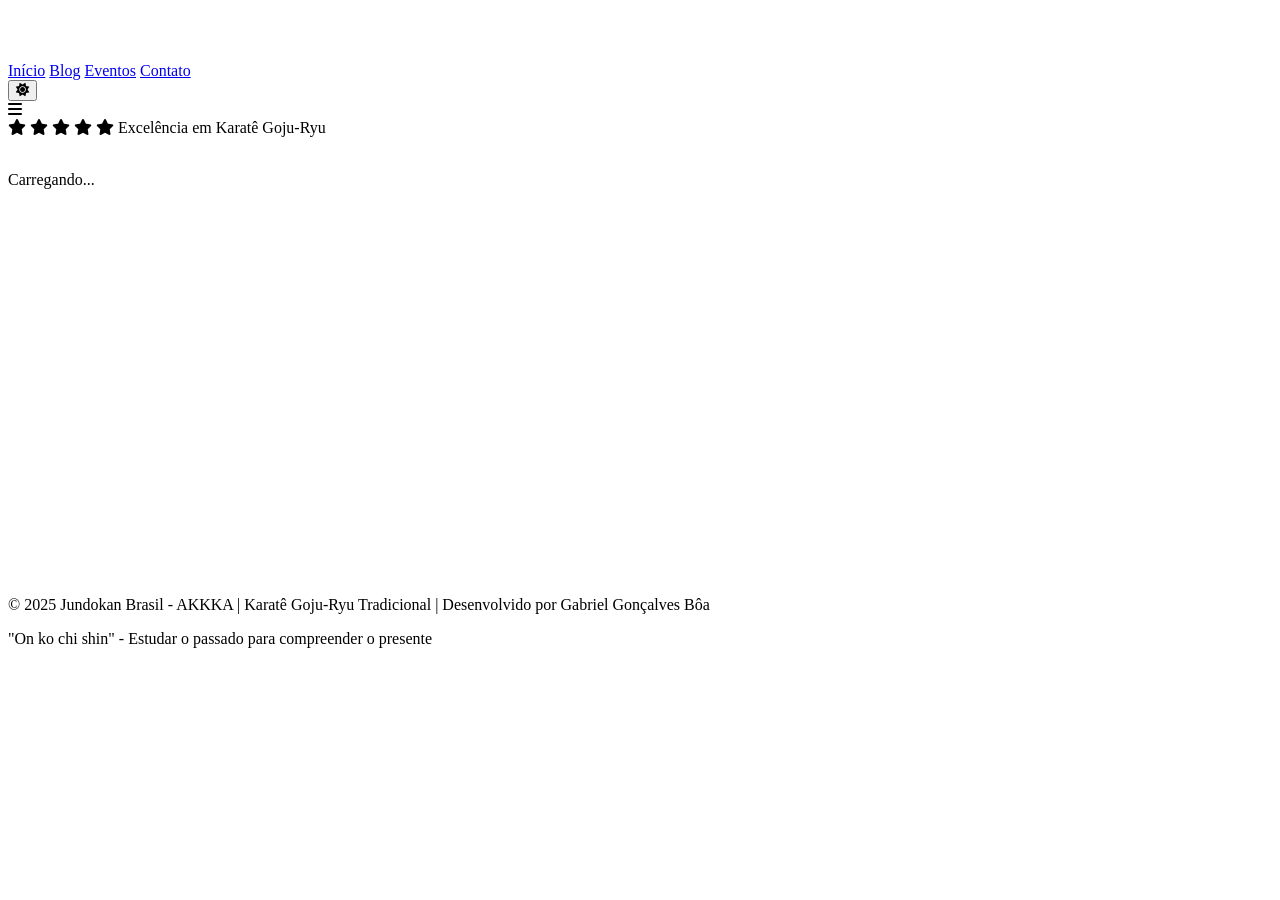
==== index.html @ 3f9991f8 "Add files via upload" ====
<!DOCTYPE html>
<html lang="pt-br">
<head>
    <meta charset="UTF-8">
    <meta name="viewport" content="width=device-width, initial-scale=1.0, user-scalable=yes">
    <title>Jundokan Brasil | Karatê Goju-Ryu Tradicional</title>
    <meta name="description" content="Jundokan Brasil - Ensino tradicional do Karatê Goju-Ryu, preservando a essência da arte marcial desenvolvida em Okinawa. A verdadeira casa de Eiichi Miyazato no Brasil.">
    <meta name="keywords" content="karatê, goju-ryu, jundokan, artes marciais, okinawa, brasil">
    <meta name="author" content="Jundokan Brasil">
    <meta property="og:title" content="Jundokan Brasil | Karatê Goju-Ryu">
    <meta property="og:description" content="Preservando a essência do Karatê Goju-Ryu desenvolvido em Okinawa.">
    <meta property="og:type" content="website">
    
    <!-- Font Awesome 6 -->
    <link rel="stylesheet" href="https://cdnjs.cloudflare.com/ajax/libs/font-awesome/6.0.0-beta3/css/all.min.css">
    
    <!-- Google Fonts Premium -->
    <link href="https://fonts.googleapis.com/css2?family=Inter:opsz,wght@14..32,300;14..32,400;14..32,500;14..32,600;14..32,700;14..32,800&family=Cormorant+Garamond:wght@400;500;600;700&display=swap" rel="stylesheet">
    
    <!-- Leaflet CSS para Mapa -->
    <link rel="stylesheet" href="https://unpkg.com/leaflet@1.9.4/dist/leaflet.css" />
    
    <!-- AOS Animations -->
    <link href="https://unpkg.com/aos@2.3.1/dist/aos.css" rel="stylesheet">
    
    <!-- CSS Próprio -->
    <link rel="stylesheet" href="/FrontEnd/css/style.css">
</head>
<body>

    <!-- Custom Cursor (Desktop only) -->
    <div class="cursor-dot"></div>
    <div class="cursor-outline"></div>

    <!-- HEADER PREMIUM -->
    <header id="mainHeader">
        <div class="container header-flex">
            <div class="logo" data-aos="fade-right" data-aos-duration="800">
                <img src="https://assets.zyrosite.com/cdn-cgi/image/format=auto,w=375,h=531,fit=crop/A0xwbVP30nCDqgG1/photoroom-20241005_130722-YD065JbEvbH51MXM.png" 
                     alt="Jundokan Brasil Logo" 
                     class="logo-img"
                     id="mainLogo">
                <div class="logo-text">
                    <span class="logo-title">Jundokan Brasil</span>
                    <span class="logo-subtitle">Casa de Eiichi Miyazato</span>
                </div>
            </div>
            
            <div class="logo-spotlight" data-aos="fade-down" data-aos-duration="800">
                <img src="https://assets.zyrosite.com/cdn-cgi/image/format=auto,w=768,fit=crop/A0xwbVP30nCDqgG1/jundokanbrasil-A85wkbapZesW638q.png" 
                     alt="Logo Destaque" 
                     class="spotlight-img">
            </div>
            
            <nav class="nav-links">
                <a href="#" data-page="home" class="active">Início</a>
                <a href="#" data-page="blog">Blog</a>
                <a href="#" data-page="eventos">Eventos</a>
                <a href="#" data-page="contato">Contato</a>
            </nav>
            
            <div class="header-actions">
                <button class="theme-toggle" id="themeToggle" aria-label="Alternar tema">
                    <i class="fas fa-sun"></i>
                    <i class="fas fa-moon" style="display: none;"></i>
                </button>
                <div class="mobile-menu">
                    <i class="fas fa-bars"></i>
                </div>
            </div>
        </div>
        
        <div class="star-rating-container">
            <div class="star-rating">
                <i class="fas fa-star"></i>
                <i class="fas fa-star"></i>
                <i class="fas fa-star"></i>
                <i class="fas fa-star"></i>
                <i class="fas fa-star"></i>
                <span class="rating-text">Excelência em Karatê Goju-Ryu</span>
            </div>
        </div>
    </header>

    <!-- WhatsApp Float Premium -->
    <a href="https://wa.me/5527998114460?text=Olá%20Jundokan%20Brasil!%20Gostaria%20de%20mais%20informações%20sobre%20o%20Karatê%20Goju-Ryu" 
       class="float-wpp" 
       target="_blank" 
       rel="noopener"
       data-aos="fade-up"
       data-aos-duration="600"
       data-aos-delay="200">
        <i class="fab fa-whatsapp"></i>
        <span class="tooltip">Fale conosco</span>
    </a>

    <!-- Main Content -->
    <main id="app-content">
        <div id="dynamic-content">
            <div class="loading-spinner">
                <div class="spinner"></div>
                <p>Carregando...</p>
            </div>
        </div>
    </main>

    <!-- Footer Premium -->
    <footer>
        <div class="container">
            <div class="footer-content">
                <div class="footer-col" data-aos="fade-up" data-aos-duration="600">
                    <h3>Jundokan Brasil</h3>
                    <p>Preservando a essência do Karatê Goju-Ryu desenvolvido em Okinawa, com tradição e excelência.</p>
                    <div class="social-links">
                        <a href="#" aria-label="Instagram"><i class="fab fa-instagram"></i></a>
                        <a href="#" aria-label="Facebook"><i class="fab fa-facebook"></i></a>
                        <a href="#" aria-label="YouTube"><i class="fab fa-youtube"></i></a>
                    </div>
                </div>
                <div class="footer-col" data-aos="fade-up" data-aos-duration="600" data-aos-delay="100">
                    <h4>Links Rápidos</h4>
                    <ul>
                        <li><a href="#" data-page="home">Início</a></li>
                        <li><a href="#" data-page="blog">Blog</a></li>
                        <li><a href="#" data-page="eventos">Eventos</a></li>
                        <li><a href="#" data-page="contato">Contato</a></li>
                    </ul>
                </div>
                <div class="footer-col" data-aos="fade-up" data-aos-duration="600" data-aos-delay="200">
                    <h4>Contato</h4>
                    <p><i class="fas fa-envelope"></i> chuseikan.jundokan.com.br</p>
                    <p><i class="fab fa-whatsapp"></i> (27) 99811-4460</p>
                    <p><i class="fas fa-map-marker-alt"></i> Espirito santo - Linhares</p>
                </div>
            </div>
            <div class="footer-bottom">
                <p>© 2025 Jundokan Brasil - AKKKA | Karatê Goju-Ryu Tradicional | Desenvolvido por Gabriel Gonçalves Bôa</p>
                <p class="onko">"On ko chi shin" - Estudar o passado para compreender o presente</p>
            </div>
        </div>
    </footer>

    <script src="https://unpkg.com/leaflet@1.9.4/dist/leaflet.js"></script>
    <script src="https://unpkg.com/aos@2.3.1/dist/aos.js"></script>
    <script src="/FrontEnd/script/script.js"></script>
</body>
</html>
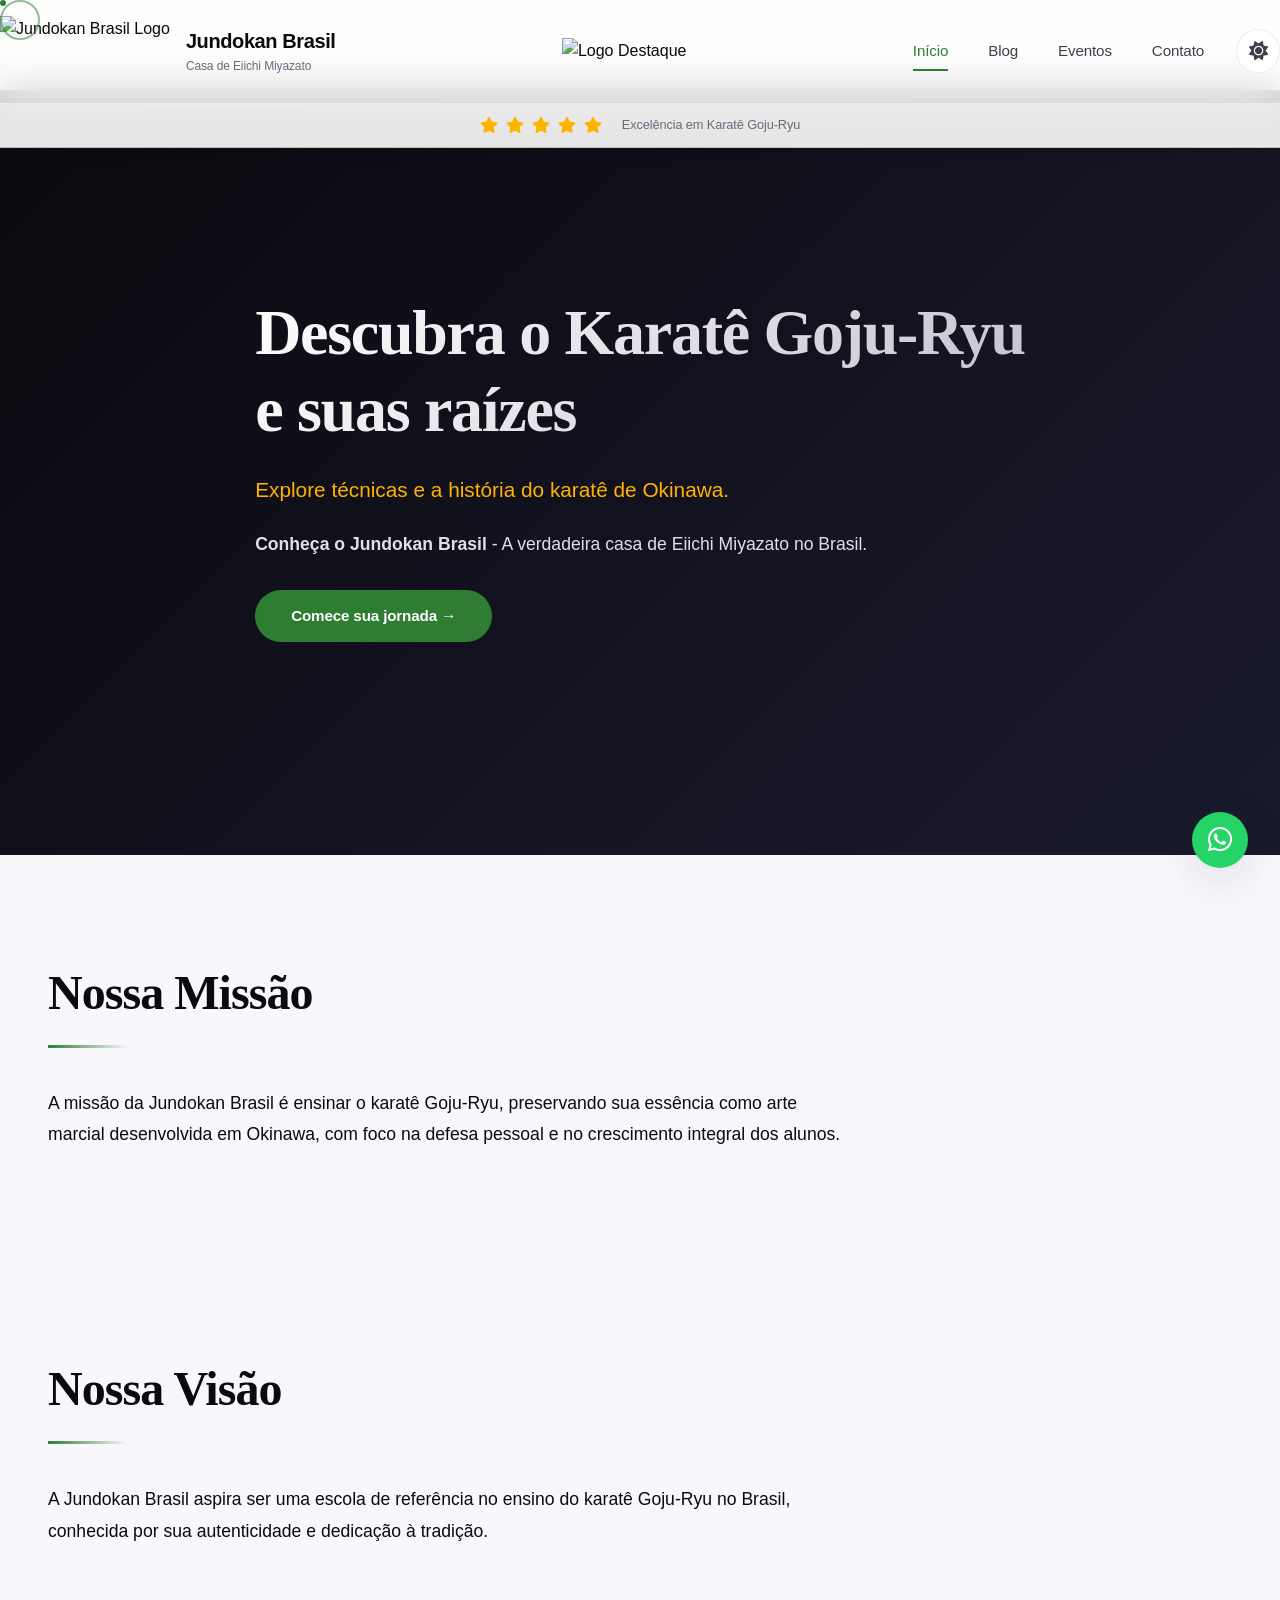
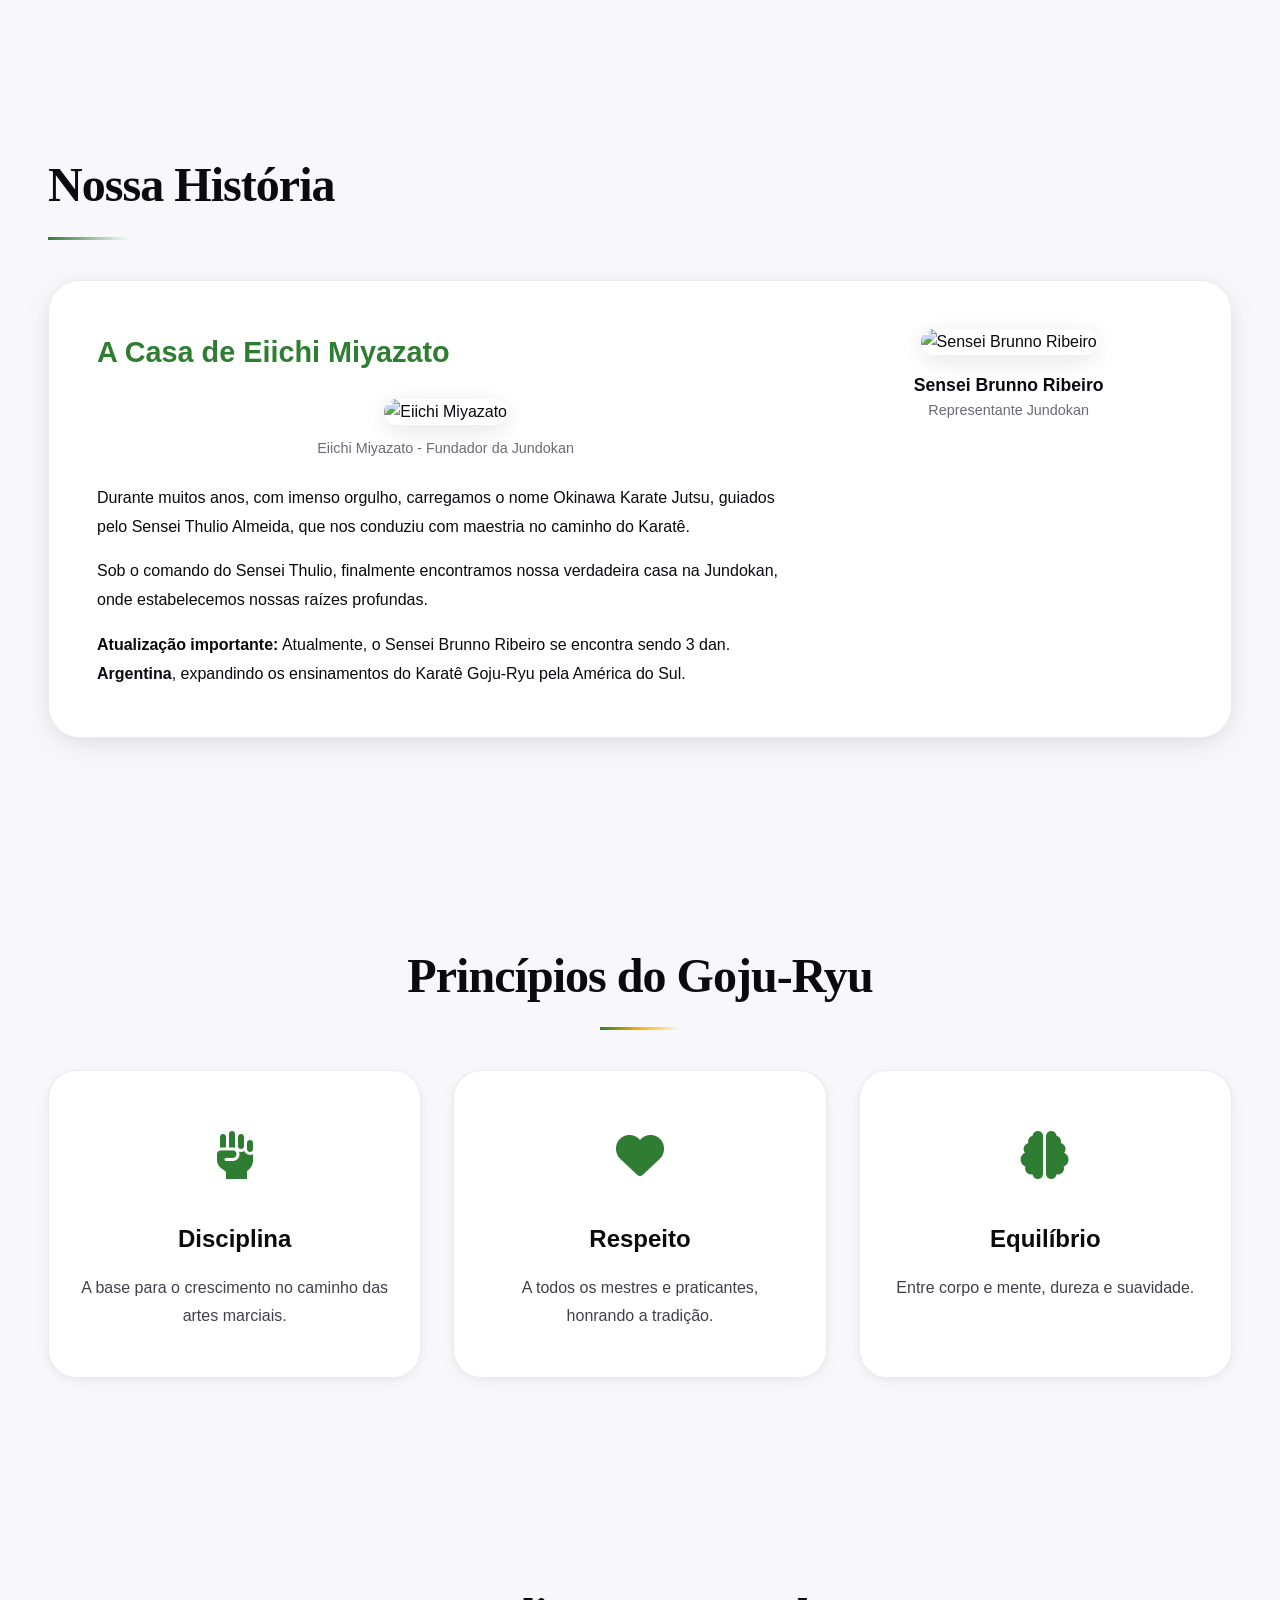
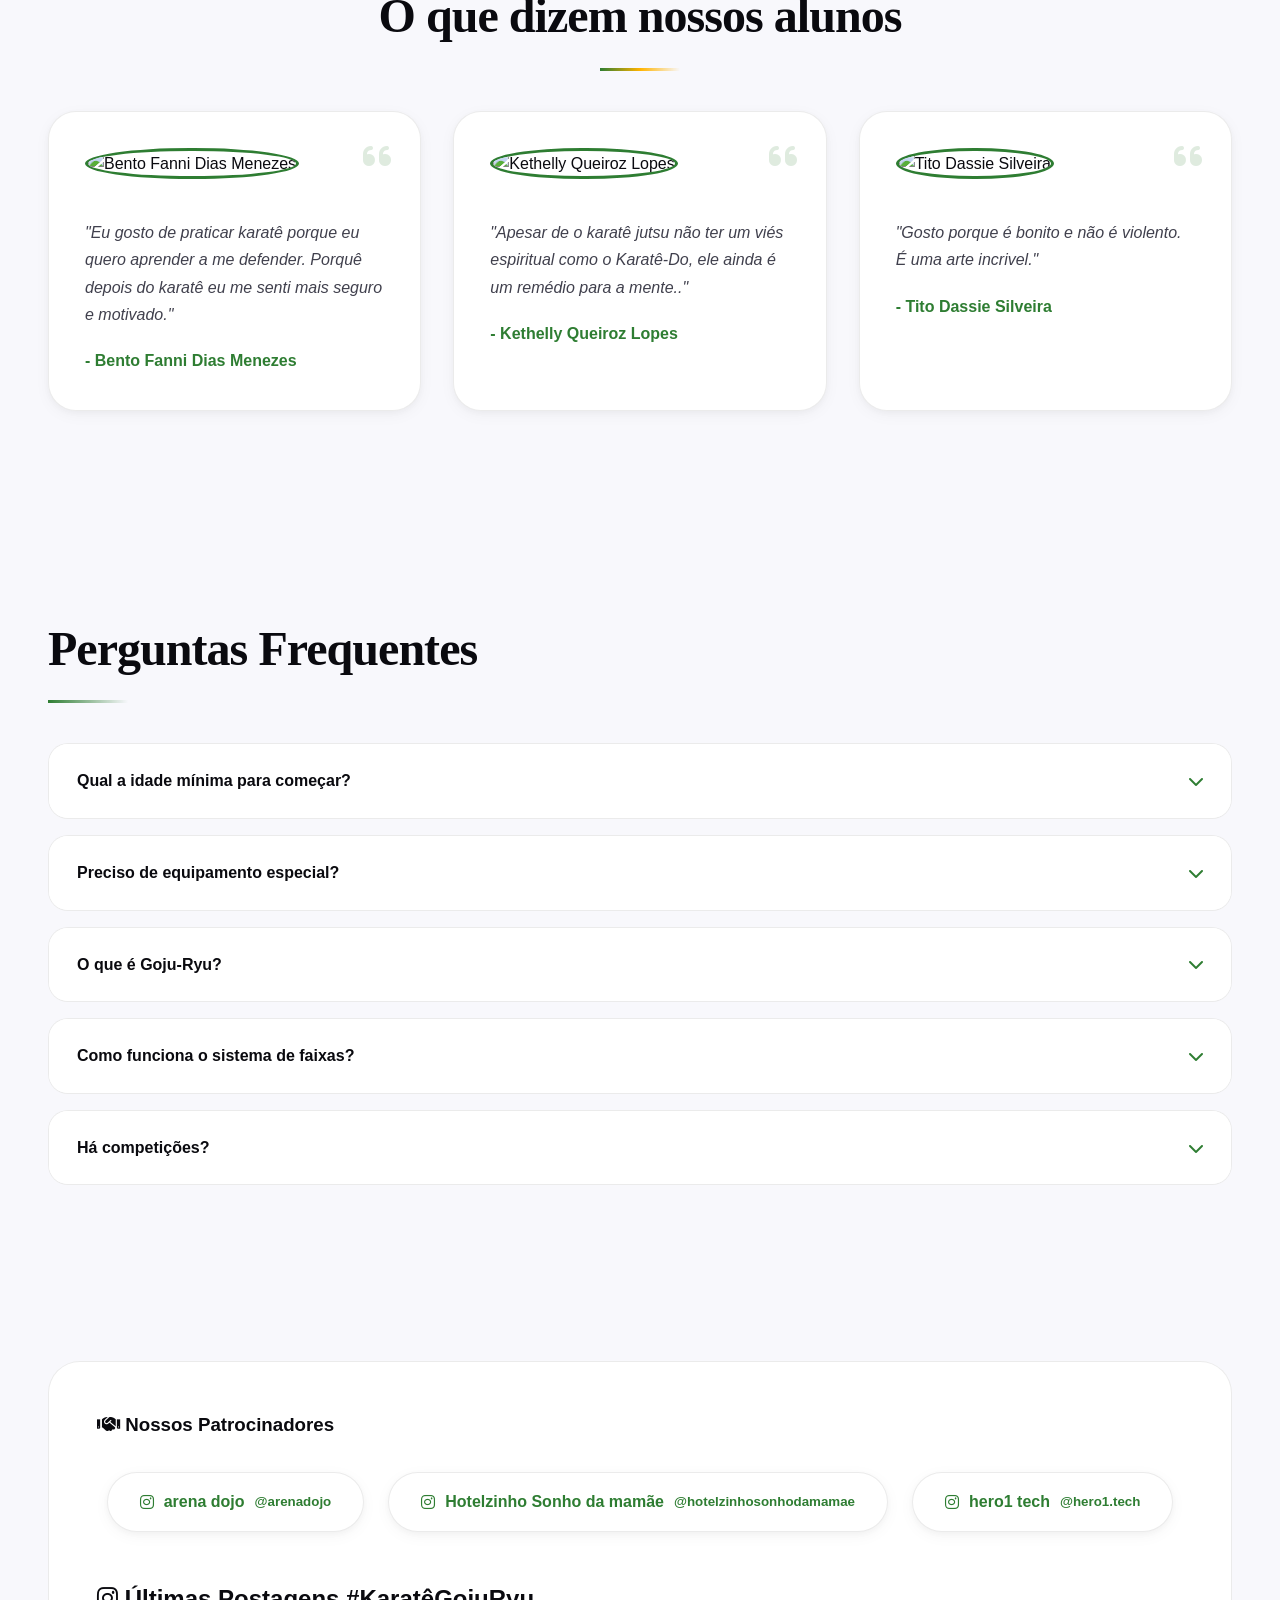
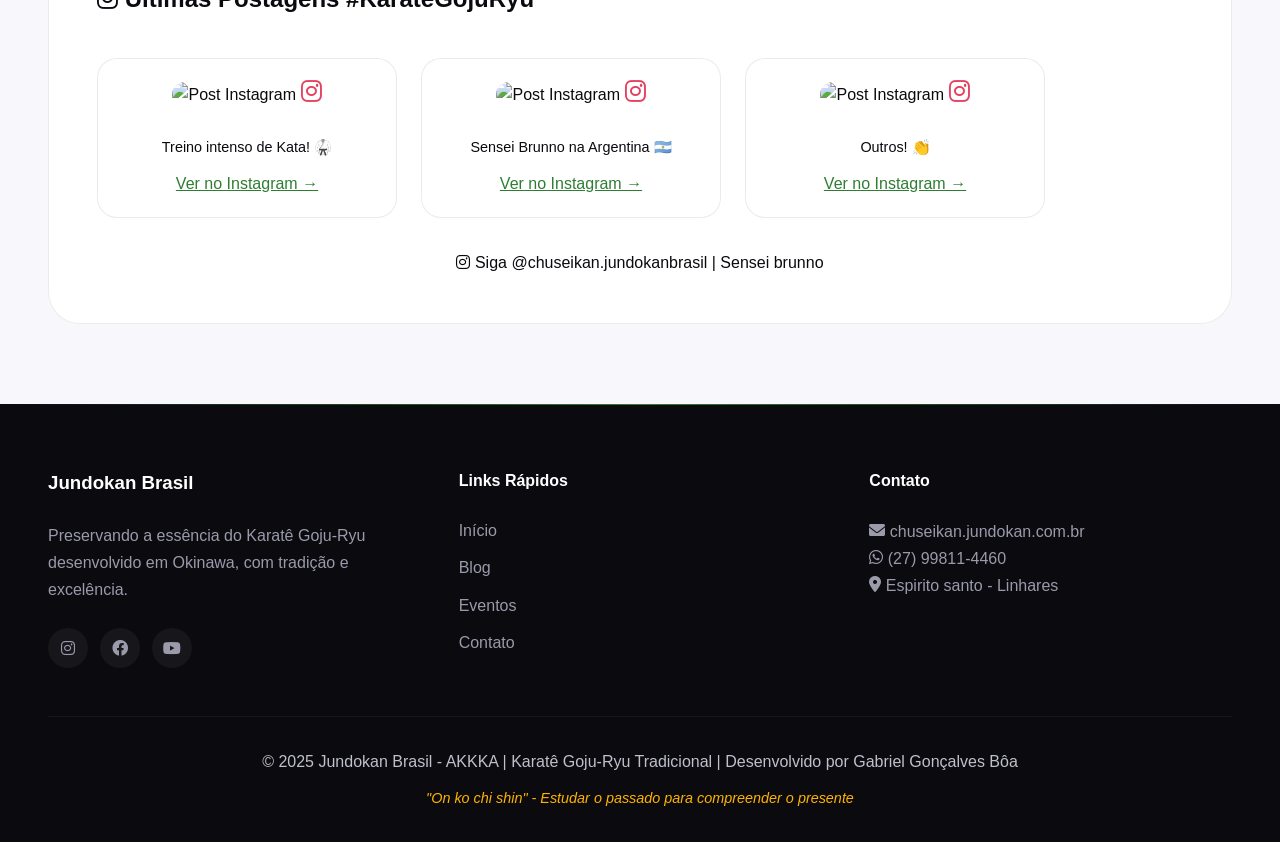
==== commit b13d5cf4: "index.html" ====
--- a/index.html
+++ b/index.html
@@ -24,7 +24,7 @@
     <link href="https://unpkg.com/aos@2.3.1/dist/aos.css" rel="stylesheet">
     
     <!-- CSS Próprio -->
-    <link rel="stylesheet" href="/FrontEnd/css/style.css">
+    <link rel="stylesheet" href="style.css">
 </head>
 <body>
 
@@ -142,6 +142,6 @@
 
     <script src="https://unpkg.com/leaflet@1.9.4/dist/leaflet.js"></script>
     <script src="https://unpkg.com/aos@2.3.1/dist/aos.js"></script>
-    <script src="/FrontEnd/script/script.js"></script>
+    <script src="script.js"></script>
 </body>
-</html>+</html>
--- a/style.css
+++ b/style.css
@@ -0,0 +1,1232 @@
+/* RESET & BASE PREMIUM */
+* {
+    margin: 0;
+    padding: 0;
+    box-sizing: border-box;
+}
+
+:root {
+    /* Cores Principais - Premium */
+    --primary: #2E7D32;
+    --primary-dark: #1B5E20;
+    --primary-light: #4CAF50;
+    --primary-glow: rgba(46, 125, 50, 0.2);
+    --secondary: #FFB300;
+    --secondary-dark: #F57F17;
+    --secondary-glow: rgba(255, 179, 0, 0.2);
+    
+    /* Neutros Premium */
+    --dark: #0A0A0F;
+    --gray-900: #1A1A2E;
+    --gray-800: #2D2D3A;
+    --gray-700: #40404D;
+    --gray-600: #6B6B7A;
+    --gray-500: #9A9AAB;
+    --gray-400: #C0C0CC;
+    --gray-300: #E0E0E8;
+    --gray-200: #F0F0F5;
+    --gray-100: #F8F8FC;
+    --white: #FFFFFF;
+    
+    /* Tema Claro */
+    --bg-body: var(--gray-100);
+    --bg-surface: var(--white);
+    --bg-elevated: var(--white);
+    --text-primary: var(--dark);
+    --text-secondary: var(--gray-700);
+    --text-tertiary: var(--gray-600);
+    --border-color: rgba(0, 0, 0, 0.08);
+    --shadow-sm: 0 2px 8px rgba(0, 0, 0, 0.04), 0 4px 16px rgba(0, 0, 0, 0.04);
+    --shadow-md: 0 4px 20px rgba(0, 0, 0, 0.06), 0 8px 32px rgba(0, 0, 0, 0.06);
+    --shadow-lg: 0 8px 40px rgba(0, 0, 0, 0.08), 0 16px 64px rgba(0, 0, 0, 0.08);
+    --shadow-xl: 0 24px 80px rgba(0, 0, 0, 0.12);
+    --shadow-glow: 0 0 40px rgba(46, 125, 50, 0.1);
+    
+    /* Transições */
+    --transition-fast: all 0.2s cubic-bezier(0.25, 0.46, 0.45, 0.94);
+    --transition-base: all 0.3s cubic-bezier(0.25, 0.46, 0.45, 0.94);
+    --transition-slow: all 0.5s cubic-bezier(0.25, 0.46, 0.45, 0.94);
+    
+    /* Layout */
+    --header-height: 90px;
+    --container-width: 1400px;
+}
+
+/* TEMA ESCURO PREMIUM */
+body.dark-theme {
+    --bg-body: #0A0A0F;
+    --bg-surface: #14141A;
+    --bg-elevated: #1C1C24;
+    --text-primary: #FFFFFF;
+    --text-secondary: #B0B0C0;
+    --text-tertiary: #8A8A9A;
+    --border-color: rgba(255, 255, 255, 0.08);
+    --shadow-sm: 0 2px 8px rgba(0, 0, 0, 0.2);
+    --shadow-md: 0 4px 20px rgba(0, 0, 0, 0.3);
+    --shadow-lg: 0 8px 40px rgba(0, 0, 0, 0.4);
+    --shadow-xl: 0 24px 80px rgba(0, 0, 0, 0.5);
+    --shadow-glow: 0 0 40px rgba(46, 125, 50, 0.15);
+}
+
+/* BASE */
+html {
+    scroll-behavior: smooth;
+    overflow-x: hidden;
+}
+
+body {
+    font-family: 'Inter', sans-serif;
+    background-color: var(--bg-body);
+    color: var(--text-primary);
+    line-height: 1.6;
+    overflow-x: hidden;
+    transition: background-color 0.3s ease, color 0.3s ease;
+}
+
+/* Custom Cursor Premium */
+.cursor-dot {
+    width: 6px;
+    height: 6px;
+    background-color: var(--primary);
+    border-radius: 50%;
+    position: fixed;
+    pointer-events: none;
+    z-index: 10000;
+    transition: transform 0.1s ease;
+}
+
+.cursor-outline {
+    width: 40px;
+    height: 40px;
+    border: 2px solid var(--primary);
+    border-radius: 50%;
+    position: fixed;
+    pointer-events: none;
+    z-index: 10000;
+    transition: all 0.2s ease;
+    opacity: 0.5;
+}
+
+@media (max-width: 768px) {
+    .cursor-dot, .cursor-outline {
+        display: none;
+    }
+}
+
+/* CONTAINER */
+.container {
+    max-width: var(--container-width);
+    margin: 0 auto;
+    padding: 0 48px;
+}
+
+@media (max-width: 768px) {
+    .container {
+        padding: 0 24px;
+    }
+}
+
+@media (max-width: 480px) {
+    .container {
+        padding: 0 16px;
+    }
+}
+
+/* HEADER PREMIUM */
+header {
+    background: rgba(var(--bg-surface-rgb, 255, 255, 255), 0.8);
+    backdrop-filter: blur(20px);
+    -webkit-backdrop-filter: blur(20px);
+    box-shadow: var(--shadow-sm);
+    position: fixed;
+    top: 0;
+    left: 0;
+    width: 100%;
+    z-index: 1000;
+    transition: all 0.4s cubic-bezier(0.25, 0.46, 0.45, 0.94);
+    border-bottom: 1px solid var(--border-color);
+}
+
+header.header-hidden {
+    transform: translateY(-100%);
+}
+
+header.header-minimal {
+    background: rgba(var(--bg-surface-rgb, 255, 255, 255), 0.95);
+    backdrop-filter: blur(20px);
+    box-shadow: var(--shadow-md);
+}
+
+.header-flex {
+    display: flex;
+    justify-content: space-between;
+    align-items: center;
+    padding: 16px 0;
+    gap: 32px;
+}
+
+/* LOGO PREMIUM */
+.logo {
+    display: flex;
+    align-items: center;
+    gap: 16px;
+    transition: var(--transition-base);
+    position: relative;
+    z-index: 2;
+}
+
+.logo-img {
+    height: 70px;
+    width: auto;
+    transition: all 0.3s cubic-bezier(0.25, 0.46, 0.45, 0.94);
+    filter: drop-shadow(0 2px 4px rgba(0, 0, 0, 0.1));
+}
+
+.logo-img:hover {
+    transform: scale(1.05);
+    filter: drop-shadow(0 4px 12px var(--primary-glow));
+}
+
+.logo-text {
+    display: flex;
+    flex-direction: column;
+}
+
+.logo-title {
+    font-size: 1.25rem;
+    font-weight: 700;
+    color: var(--text-primary);
+    letter-spacing: -0.02em;
+}
+
+.logo-subtitle {
+    font-size: 0.75rem;
+    color: var(--text-tertiary);
+    letter-spacing: -0.01em;
+}
+
+/* LOGO SPOTLIGHT */
+.logo-spotlight {
+    flex: 1;
+    text-align: center;
+}
+
+.spotlight-img {
+    height: 50px;
+    width: auto;
+    transition: all 0.3s cubic-bezier(0.25, 0.46, 0.45, 0.94);
+}
+
+.spotlight-img:hover {
+    transform: scale(1.05);
+    filter: drop-shadow(0 0 20px var(--secondary-glow));
+}
+
+/* STAR RATING */
+.star-rating-container {
+    padding: 12px 0;
+    border-top: 1px solid var(--border-color);
+    background: rgba(var(--bg-surface-rgb, 255, 255, 255), 0.5);
+}
+
+.star-rating {
+    display: flex;
+    align-items: center;
+    justify-content: center;
+    gap: 8px;
+}
+
+.star-rating i {
+    color: var(--secondary);
+    font-size: 16px;
+    transition: all 0.2s ease;
+}
+
+.star-rating i:hover {
+    transform: scale(1.2) rotate(5deg);
+}
+
+.rating-text {
+    margin-left: 12px;
+    font-size: 0.8rem;
+    color: var(--text-tertiary);
+    font-weight: 500;
+    letter-spacing: -0.01em;
+}
+
+/* NAVEGAÇÃO PREMIUM */
+.nav-links {
+    display: flex;
+    gap: 40px;
+}
+
+.nav-links a {
+    text-decoration: none;
+    font-weight: 500;
+    color: var(--text-secondary);
+    transition: var(--transition-base);
+    position: relative;
+    font-size: 0.95rem;
+    letter-spacing: -0.01em;
+}
+
+.nav-links a::after {
+    content: '';
+    position: absolute;
+    bottom: -8px;
+    left: 0;
+    width: 0;
+    height: 2px;
+    background: var(--primary);
+    transition: width 0.3s cubic-bezier(0.25, 0.46, 0.45, 0.94);
+}
+
+.nav-links a:hover::after,
+.nav-links a.active::after {
+    width: 100%;
+}
+
+.nav-links a:hover,
+.nav-links a.active {
+    color: var(--primary);
+}
+
+/* HEADER ACTIONS */
+.header-actions {
+    display: flex;
+    align-items: center;
+    gap: 16px;
+}
+
+.theme-toggle {
+    background: var(--bg-surface);
+    border: 1px solid var(--border-color);
+    width: 44px;
+    height: 44px;
+    border-radius: 50%;
+    cursor: pointer;
+    display: flex;
+    align-items: center;
+    justify-content: center;
+    transition: var(--transition-base);
+    color: var(--text-secondary);
+}
+
+.theme-toggle:hover {
+    transform: scale(1.05);
+    background: var(--primary);
+    color: white;
+    border-color: var(--primary);
+}
+
+.theme-toggle i {
+    font-size: 1.2rem;
+}
+
+.mobile-menu {
+    display: none;
+    font-size: 1.5rem;
+    cursor: pointer;
+    color: var(--text-secondary);
+    transition: var(--transition-base);
+}
+
+.mobile-menu:hover {
+    color: var(--primary);
+}
+
+/* WHATSAPP FLOAT PREMIUM */
+.float-wpp {
+    position: fixed;
+    bottom: 32px;
+    right: 32px;
+    background: #25D366;
+    width: 56px;
+    height: 56px;
+    border-radius: 50%;
+    display: flex;
+    align-items: center;
+    justify-content: center;
+    font-size: 28px;
+    color: white;
+    text-decoration: none;
+    box-shadow: var(--shadow-lg);
+    z-index: 1000;
+    transition: var(--transition-base);
+}
+
+.float-wpp:hover {
+    transform: scale(1.1);
+    background: #128C7E;
+    box-shadow: var(--shadow-xl);
+}
+
+.float-wpp .tooltip {
+    position: absolute;
+    right: 70px;
+    background: var(--bg-surface);
+    color: var(--text-primary);
+    padding: 6px 14px;
+    border-radius: 20px;
+    font-size: 12px;
+    font-weight: 500;
+    white-space: nowrap;
+    opacity: 0;
+    transition: var(--transition-base);
+    pointer-events: none;
+    box-shadow: var(--shadow-sm);
+}
+
+.float-wpp:hover .tooltip {
+    opacity: 1;
+    transform: translateX(-4px);
+}
+
+/* LOADING SPINNER PREMIUM */
+.loading-spinner {
+    display: flex;
+    flex-direction: column;
+    align-items: center;
+    justify-content: center;
+    min-height: 60vh;
+    gap: 16px;
+}
+
+.spinner {
+    width: 48px;
+    height: 48px;
+    border: 3px solid var(--border-color);
+    border-top-color: var(--primary);
+    border-radius: 50%;
+    animation: spin 0.8s linear infinite;
+}
+
+@keyframes spin {
+    to { transform: rotate(360deg); }
+}
+
+.loading-spinner p {
+    color: var(--text-tertiary);
+    font-size: 0.9rem;
+}
+
+/* HERO SECTION PREMIUM */
+.hero {
+    position: relative;
+    min-height: 85vh;
+    display: flex;
+    align-items: center;
+    background: linear-gradient(135deg, var(--dark) 0%, var(--gray-900) 100%);
+    overflow: hidden;
+    margin-top: var(--header-height);
+}
+
+.hero::before {
+    content: '';
+    position: absolute;
+    top: 0;
+    left: 0;
+    right: 0;
+    bottom: 0;
+    background: url('https://assets.zyrosite.com/cdn-cgi/image/format=auto,w=1024,h=478,fit=crop/A0xwbVP30nCDqgG1/20221119_173903-EYevVQzIvJBz7AKu.jpg') center/cover;
+    opacity: 0.15;
+    animation: slowZoom 30s ease-in-out infinite alternate;
+}
+
+@keyframes slowZoom {
+    0% { transform: scale(1); }
+    100% { transform: scale(1.1); }
+}
+
+.hero-content {
+    position: relative;
+    z-index: 2;
+    max-width: 800px;
+    padding: 80px 0;
+}
+
+.hero h1 {
+    font-family: 'Cormorant Garamond', serif;
+    font-size: 4rem;
+    font-weight: 700;
+    margin-bottom: 24px;
+    line-height: 1.2;
+    letter-spacing: -0.02em;
+    background: linear-gradient(135deg, var(--white) 0%, var(--gray-400) 100%);
+    background-clip: text;
+    -webkit-background-clip: text;
+    -webkit-text-fill-color: transparent;
+}
+
+.hero .subtitle {
+    font-size: 1.3rem;
+    margin-bottom: 24px;
+    color: var(--secondary);
+    font-weight: 500;
+}
+
+.hero p {
+    color: var(--gray-300);
+    margin-bottom: 32px;
+    font-size: 1.1rem;
+}
+
+/* BUTTONS PREMIUM */
+.btn {
+    display: inline-block;
+    padding: 14px 36px;
+    background: var(--primary);
+    color: white;
+    text-decoration: none;
+    border-radius: 50px;
+    font-weight: 600;
+    transition: var(--transition-base);
+    border: none;
+    cursor: pointer;
+    font-size: 0.95rem;
+    letter-spacing: -0.01em;
+    position: relative;
+    overflow: hidden;
+}
+
+.btn::before {
+    content: '';
+    position: absolute;
+    top: 50%;
+    left: 50%;
+    width: 0;
+    height: 0;
+    border-radius: 50%;
+    background: rgba(255, 255, 255, 0.3);
+    transform: translate(-50%, -50%);
+    transition: width 0.6s, height 0.6s;
+}
+
+.btn:hover::before {
+    width: 300px;
+    height: 300px;
+}
+
+.btn:hover {
+    background: var(--primary-dark);
+    transform: translateY(-2px);
+    box-shadow: 0 8px 24px var(--primary-glow);
+}
+
+.btn-outline {
+    background: transparent;
+    border: 2px solid var(--secondary);
+    color: var(--secondary);
+}
+
+.btn-outline:hover {
+    background: var(--secondary);
+    color: var(--dark);
+    border-color: var(--secondary);
+}
+
+/* SECTIONS PREMIUM */
+.section {
+    padding: 100px 0;
+    position: relative;
+}
+
+.section-title {
+    font-family: 'Cormorant Garamond', serif;
+    font-size: 3rem;
+    font-weight: 700;
+    margin-bottom: 56px;
+    position: relative;
+    display: inline-block;
+    color: var(--text-primary);
+    letter-spacing: -0.02em;
+}
+
+.section-title::after {
+    content: '';
+    position: absolute;
+    bottom: -16px;
+    left: 0;
+    width: 80px;
+    height: 3px;
+    background: linear-gradient(90deg, var(--primary), transparent);
+    transition: width 0.4s ease;
+}
+
+.section-title:hover::after {
+    width: 160px;
+}
+
+.section-title.center {
+    text-align: center;
+    display: block;
+}
+
+.section-title.center::after {
+    left: 50%;
+    transform: translateX(-50%);
+    background: linear-gradient(90deg, var(--primary), var(--secondary), transparent);
+}
+
+/* CARD GRID PREMIUM */
+.card-grid {
+    display: grid;
+    grid-template-columns: repeat(auto-fill, minmax(340px, 1fr));
+    gap: 32px;
+}
+
+.card {
+    background: var(--bg-surface);
+    border-radius: 24px;
+    overflow: hidden;
+    box-shadow: var(--shadow-sm);
+    transition: var(--transition-base);
+    border: 1px solid var(--border-color);
+}
+
+.card:hover {
+    transform: translateY(-8px);
+    box-shadow: var(--shadow-xl);
+    border-color: var(--primary-glow);
+}
+
+.card-img {
+    height: 220px;
+    overflow: hidden;
+    position: relative;
+}
+
+.card-img img {
+    width: 100%;
+    height: 100%;
+    object-fit: cover;
+    transition: transform 0.6s cubic-bezier(0.25, 0.46, 0.45, 0.94);
+}
+
+.card:hover .card-img img {
+    transform: scale(1.08);
+}
+
+.card-content {
+    padding: 28px;
+}
+
+.card-content h3 {
+    font-size: 1.4rem;
+    margin-bottom: 12px;
+    color: var(--primary);
+    font-weight: 600;
+}
+
+.card-meta {
+    display: flex;
+    gap: 16px;
+    margin: 16px 0;
+    font-size: 0.85rem;
+    color: var(--text-tertiary);
+}
+
+.card-meta i {
+    margin-right: 6px;
+}
+
+/* TESTIMONIALS PREMIUM */
+.testimonials-grid {
+    display: grid;
+    grid-template-columns: repeat(auto-fit, minmax(320px, 1fr));
+    gap: 32px;
+}
+
+.testimonial-card {
+    background: var(--bg-surface);
+    padding: 36px;
+    border-radius: 28px;
+    box-shadow: var(--shadow-sm);
+    position: relative;
+    transition: var(--transition-base);
+    border: 1px solid var(--border-color);
+}
+
+.testimonial-card:hover {
+    transform: translateY(-8px);
+    box-shadow: var(--shadow-xl);
+    border-color: var(--primary-glow);
+}
+
+.testimonial-photo {
+    width: 70px;
+    height: 70px;
+    border-radius: 50%;
+    object-fit: cover;
+    margin-bottom: 20px;
+    border: 3px solid var(--primary);
+    transition: var(--transition-base);
+}
+
+.testimonial-card:hover .testimonial-photo {
+    transform: scale(1.05);
+    border-color: var(--secondary);
+}
+
+.testimonial-card i.fa-quote-left {
+    position: absolute;
+    top: 28px;
+    right: 28px;
+    font-size: 2rem;
+    color: var(--primary);
+    opacity: 0.15;
+    transition: var(--transition-base);
+}
+
+.testimonial-card:hover i.fa-quote-left {
+    opacity: 0.3;
+    transform: scale(1.1);
+}
+
+.testimonial-text {
+    font-style: italic;
+    margin: 20px 0;
+    line-height: 1.7;
+    color: var(--text-secondary);
+}
+
+.testimonial-author {
+    font-weight: 700;
+    color: var(--primary);
+    font-size: 1rem;
+}
+
+/* VALUES GRID PREMIUM */
+.values-grid {
+    display: grid;
+    grid-template-columns: repeat(auto-fit, minmax(300px, 1fr));
+    gap: 32px;
+}
+
+.value-card {
+    text-align: center;
+    padding: 48px 32px;
+    background: var(--bg-surface);
+    border-radius: 28px;
+    box-shadow: var(--shadow-sm);
+    transition: var(--transition-base);
+    border: 1px solid var(--border-color);
+}
+
+.value-card:hover {
+    transform: translateY(-8px);
+    box-shadow: var(--shadow-xl);
+    border-color: var(--primary-glow);
+}
+
+.value-icon {
+    font-size: 3rem;
+    color: var(--primary);
+    margin-bottom: 24px;
+    transition: var(--transition-base);
+}
+
+.value-card:hover .value-icon {
+    transform: scale(1.1);
+    color: var(--secondary);
+}
+
+.value-card h3 {
+    font-size: 1.5rem;
+    margin-bottom: 16px;
+    font-weight: 600;
+}
+
+.value-card p {
+    color: var(--text-secondary);
+    line-height: 1.7;
+}
+
+/* SPONSORS AREA PREMIUM */
+.sponsors-area {
+    background: var(--bg-surface);
+    border-radius: 32px;
+    padding: 48px;
+    margin-top: 60px;
+    border: 1px solid var(--border-color);
+}
+
+.sponsors-grid {
+    display: flex;
+    flex-wrap: wrap;
+    justify-content: center;
+    gap: 24px;
+    margin: 32px 0;
+}
+
+.sponsor-card {
+    background: var(--bg-elevated);
+    padding: 16px 32px;
+    border-radius: 60px;
+    box-shadow: var(--shadow-sm);
+    transition: var(--transition-base);
+    border: 1px solid var(--border-color);
+}
+
+.sponsor-card a {
+    text-decoration: none;
+    color: var(--primary);
+    font-weight: 600;
+    display: flex;
+    align-items: center;
+    gap: 10px;
+}
+
+.sponsor-card:hover {
+    transform: translateY(-4px) scale(1.02);
+    box-shadow: var(--shadow-md);
+    border-color: var(--primary);
+}
+
+/* FAQ PREMIUM */
+.faq-item {
+    background: var(--bg-surface);
+    border-radius: 20px;
+    margin-bottom: 16px;
+    overflow: hidden;
+    border: 1px solid var(--border-color);
+    transition: var(--transition-base);
+}
+
+.faq-item:hover {
+    border-color: var(--primary-glow);
+}
+
+.faq-question {
+    padding: 24px 28px;
+    font-weight: 600;
+    cursor: pointer;
+    display: flex;
+    justify-content: space-between;
+    align-items: center;
+    background: var(--bg-surface);
+    transition: var(--transition-base);
+    color: var(--text-primary);
+    font-size: 1rem;
+}
+
+.faq-question:hover {
+    background: rgba(46, 125, 50, 0.05);
+    padding-left: 32px;
+}
+
+.faq-question i {
+    transition: transform 0.3s ease;
+    color: var(--primary);
+}
+
+.faq-item.active .faq-question i {
+    transform: rotate(180deg);
+}
+
+.faq-answer {
+    max-height: 0;
+    padding: 0 28px;
+    overflow: hidden;
+    transition: all 0.4s ease;
+    color: var(--text-secondary);
+    line-height: 1.7;
+}
+
+.faq-item.active .faq-answer {
+    max-height: 300px;
+    padding: 0 28px 28px 28px;
+}
+
+/* FORM PREMIUM */
+.form-container {
+    background: var(--bg-surface);
+    padding: 48px;
+    border-radius: 32px;
+    box-shadow: var(--shadow-md);
+    border: 1px solid var(--border-color);
+}
+
+.form-container h3 {
+    font-size: 1.8rem;
+    margin-bottom: 32px;
+    color: var(--primary);
+}
+
+.form-group {
+    margin-bottom: 24px;
+}
+
+.form-group input,
+.form-group textarea {
+    width: 100%;
+    padding: 16px 20px;
+    border: 1.5px solid var(--border-color);
+    border-radius: 16px;
+    font-family: inherit;
+    transition: var(--transition-base);
+    background: var(--bg-elevated);
+    color: var(--text-primary);
+    font-size: 0.95rem;
+}
+
+.form-group input:focus,
+.form-group textarea:focus {
+    outline: none;
+    border-color: var(--primary);
+    box-shadow: 0 0 0 4px var(--primary-glow);
+}
+
+.form-buttons {
+    display: flex;
+    gap: 16px;
+    margin-top: 32px;
+}
+
+/* MAP PREMIUM */
+.map-container {
+    height: 400px;
+    border-radius: 28px;
+    overflow: hidden;
+    margin: 48px 0 24px;
+    box-shadow: var(--shadow-lg);
+}
+
+/* LIBRARY GRID PREMIUM */
+.library-grid {
+    display: grid;
+    grid-template-columns: repeat(auto-fill, minmax(240px, 1fr));
+    gap: 28px;
+    margin-top: 40px;
+}
+
+.library-item {
+    background: var(--bg-surface);
+    border-radius: 20px;
+    overflow: hidden;
+    text-align: center;
+    cursor: pointer;
+    transition: var(--transition-base);
+    border: 1px solid var(--border-color);
+}
+
+.library-item:hover {
+    transform: translateY(-6px);
+    box-shadow: var(--shadow-xl);
+    border-color: var(--primary);
+}
+
+.library-item img {
+    width: 100%;
+    height: 160px;
+    object-fit: cover;
+    transition: transform 0.4s ease;
+}
+
+.library-item:hover img {
+    transform: scale(1.05);
+}
+
+.library-item p {
+    padding: 16px;
+    font-weight: 600;
+}
+
+.library-item small {
+    display: block;
+    padding-bottom: 16px;
+    color: var(--text-tertiary);
+}
+
+/* INSTAGRAM FEED PREMIUM */
+.instagram-feed {
+    margin-top: 48px;
+}
+
+.instagram-feed h3 {
+    font-size: 1.5rem;
+    margin-bottom: 24px;
+    color: var(--text-primary);
+}
+
+.instagram-posts {
+    display: flex;
+    gap: 24px;
+    overflow-x: auto;
+    padding: 16px 0;
+    scroll-behavior: smooth;
+}
+
+.instagram-posts::-webkit-scrollbar {
+    height: 6px;
+}
+
+.instagram-post {
+    flex: 0 0 300px;
+    background: var(--bg-elevated);
+    border-radius: 20px;
+    overflow: hidden;
+    padding: 20px;
+    text-align: center;
+    transition: var(--transition-base);
+    border: 1px solid var(--border-color);
+}
+
+.instagram-post:hover {
+    transform: translateY(-6px);
+    box-shadow: var(--shadow-md);
+}
+
+.instagram-post img {
+    width: 100%;
+    height: 200px;
+    object-fit: cover;
+    border-radius: 16px;
+    margin-bottom: 16px;
+}
+
+.instagram-post p {
+    margin: 12px 0;
+    font-size: 0.9rem;
+}
+
+/* FOOTER PREMIUM */
+footer {
+    background: var(--dark);
+    color: var(--gray-400);
+    padding: 64px 0 32px;
+    margin-top: 80px;
+    position: relative;
+    overflow: hidden;
+}
+
+footer::before {
+    content: '';
+    position: absolute;
+    top: 0;
+    left: 0;
+    right: 0;
+    height: 1px;
+    background: linear-gradient(90deg, transparent, var(--primary), transparent);
+}
+
+.footer-content {
+    display: grid;
+    grid-template-columns: repeat(auto-fit, minmax(280px, 1fr));
+    gap: 48px;
+    margin-bottom: 48px;
+}
+
+.footer-col h3,
+.footer-col h4 {
+    color: white;
+    margin-bottom: 24px;
+    font-weight: 600;
+}
+
+.footer-col p {
+    line-height: 1.7;
+    color: var(--gray-500);
+}
+
+.footer-col ul {
+    list-style: none;
+}
+
+.footer-col ul li {
+    margin-bottom: 12px;
+}
+
+.footer-col a {
+    color: var(--gray-500);
+    text-decoration: none;
+    transition: var(--transition-base);
+}
+
+.footer-col a:hover {
+    color: var(--secondary);
+    transform: translateX(4px);
+    display: inline-block;
+}
+
+.social-links {
+    display: flex;
+    gap: 12px;
+    margin-top: 24px;
+}
+
+.social-links a {
+    width: 40px;
+    height: 40px;
+    background: rgba(255, 255, 255, 0.05);
+    border-radius: 50%;
+    display: flex;
+    align-items: center;
+    justify-content: center;
+    transition: var(--transition-base);
+}
+
+.social-links a:hover {
+    background: var(--primary);
+    color: white;
+    transform: translateY(-3px);
+}
+
+.footer-bottom {
+    text-align: center;
+    padding-top: 32px;
+    border-top: 1px solid rgba(255, 255, 255, 0.05);
+}
+
+.onko {
+    font-style: italic;
+    margin-top: 12px;
+    color: var(--secondary);
+    font-size: 0.9rem;
+}
+
+/* SCROLLBAR CUSTOM PREMIUM */
+::-webkit-scrollbar {
+    width: 8px;
+    height: 8px;
+}
+
+::-webkit-scrollbar-track {
+    background: var(--bg-body);
+}
+
+::-webkit-scrollbar-thumb {
+    background: var(--primary);
+    border-radius: 10px;
+}
+
+::-webkit-scrollbar-thumb:hover {
+    background: var(--primary-dark);
+}
+
+/* RESPONSIVE PREMIUM */
+@media (max-width: 1024px) {
+    .hero h1 {
+        font-size: 3rem;
+    }
+    
+    .section-title {
+        font-size: 2.5rem;
+    }
+    
+    .logo-spotlight {
+        display: none;
+    }
+}
+
+@media (max-width: 768px) {
+    :root {
+        --header-height: 80px;
+    }
+    
+    .logo-img {
+        height: 50px;
+    }
+    
+    .logo-title {
+        font-size: 1rem;
+    }
+    
+    .logo-subtitle {
+        font-size: 0.65rem;
+    }
+    
+    .nav-links {
+        display: none;
+        position: absolute;
+        top: 100%;
+        left: 0;
+        right: 0;
+        background: var(--bg-surface);
+        flex-direction: column;
+        padding: 24px;
+        gap: 20px;
+        box-shadow: var(--shadow-lg);
+        border-bottom: 1px solid var(--border-color);
+    }
+    
+    .nav-links.show {
+        display: flex;
+    }
+    
+    .mobile-menu {
+        display: block;
+    }
+    
+    .hero {
+        min-height: 70vh;
+    }
+    
+    .hero h1 {
+        font-size: 2rem;
+    }
+    
+    .hero .subtitle {
+        font-size: 1rem;
+    }
+    
+    .section {
+        padding: 60px 0;
+    }
+    
+    .section-title {
+        font-size: 2rem;
+        margin-bottom: 40px;
+    }
+    
+    .card-grid {
+        grid-template-columns: 1fr;
+    }
+    
+    .form-buttons {
+        flex-direction: column;
+    }
+    
+    .btn {
+        width: 100%;
+        text-align: center;
+    }
+    
+    .star-rating {
+        flex-wrap: wrap;
+    }
+    
+    .float-wpp {
+        bottom: 20px;
+        right: 20px;
+        width: 48px;
+        height: 48px;
+        font-size: 24px;
+    }
+}
+
+@media (max-width: 480px) {
+    .container {
+        padding: 0 16px;
+    }
+    
+    .hero-content {
+        padding: 60px 0;
+    }
+    
+    .hero h1 {
+        font-size: 1.75rem;
+    }
+    
+    .section-title {
+        font-size: 1.75rem;
+    }
+    
+    .form-container {
+        padding: 32px 24px;
+    }
+    
+    .testimonials-grid {
+        grid-template-columns: 1fr;
+    }
+}
